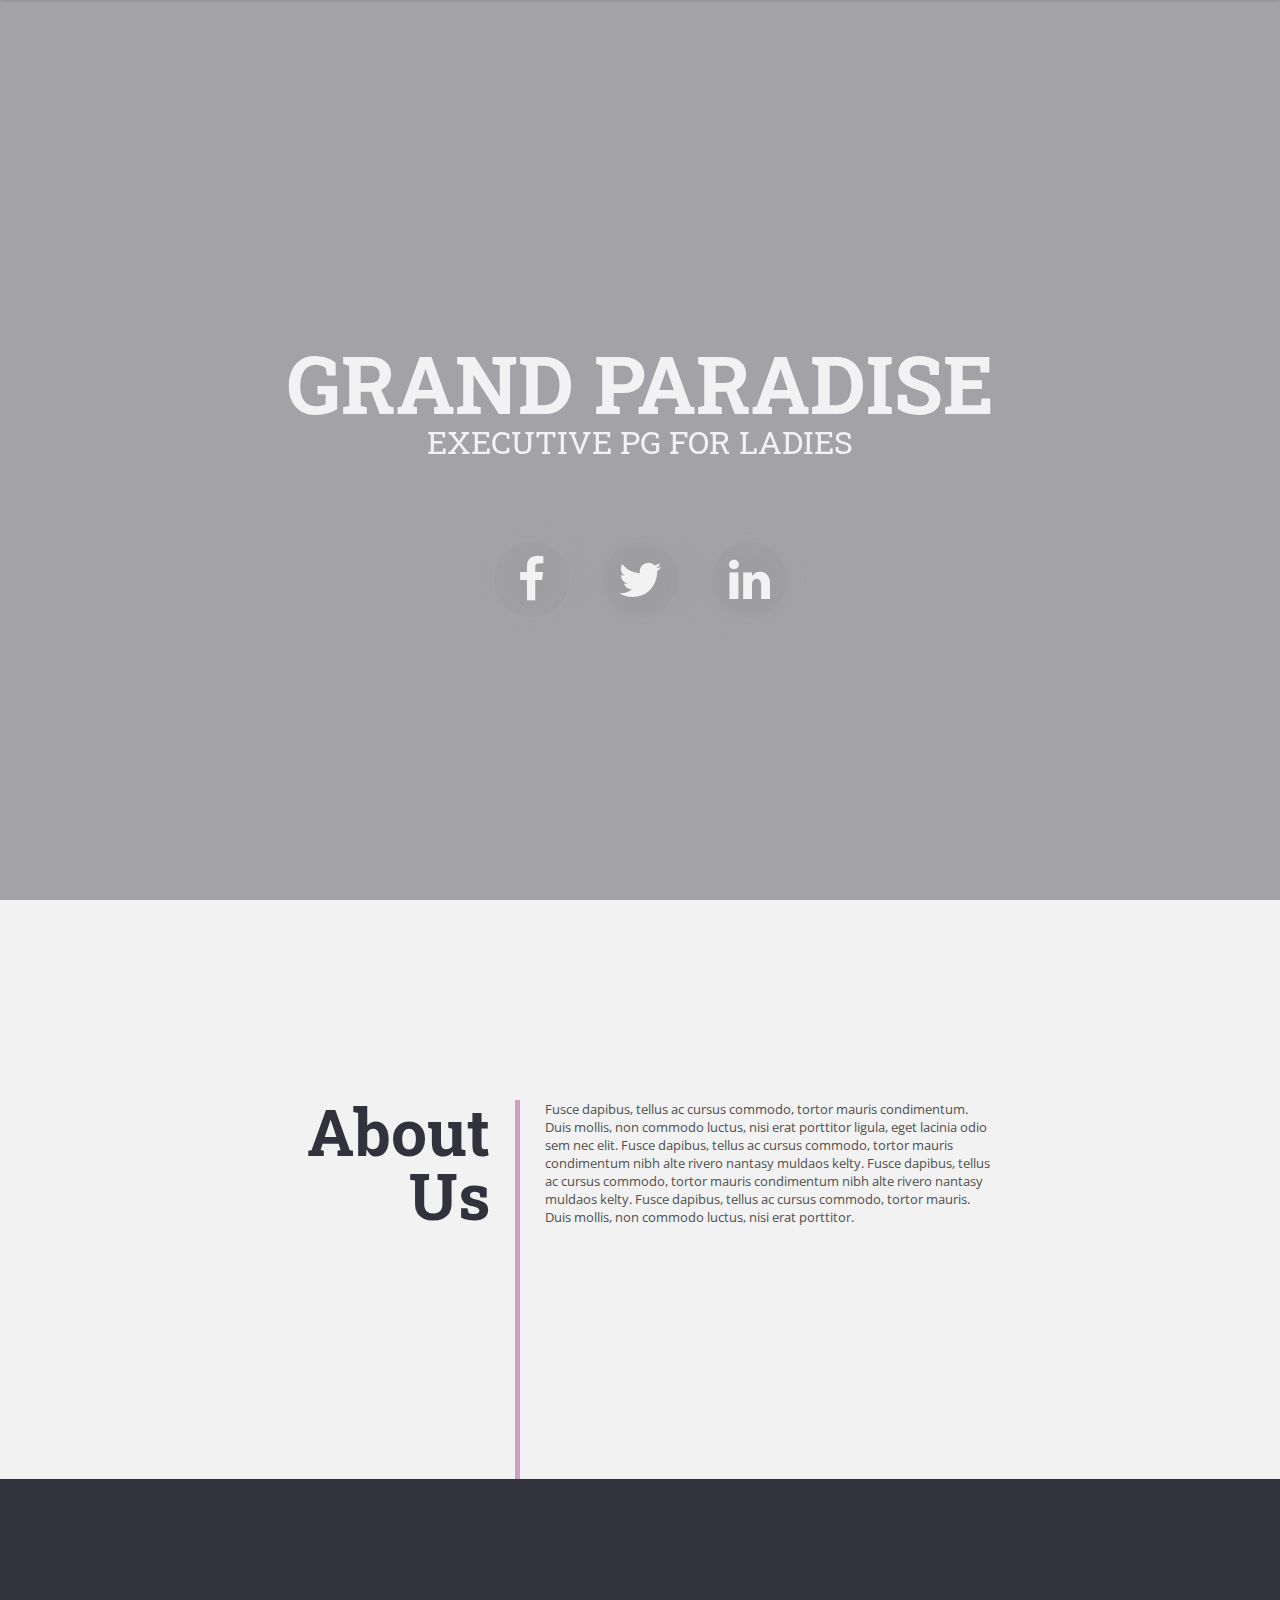
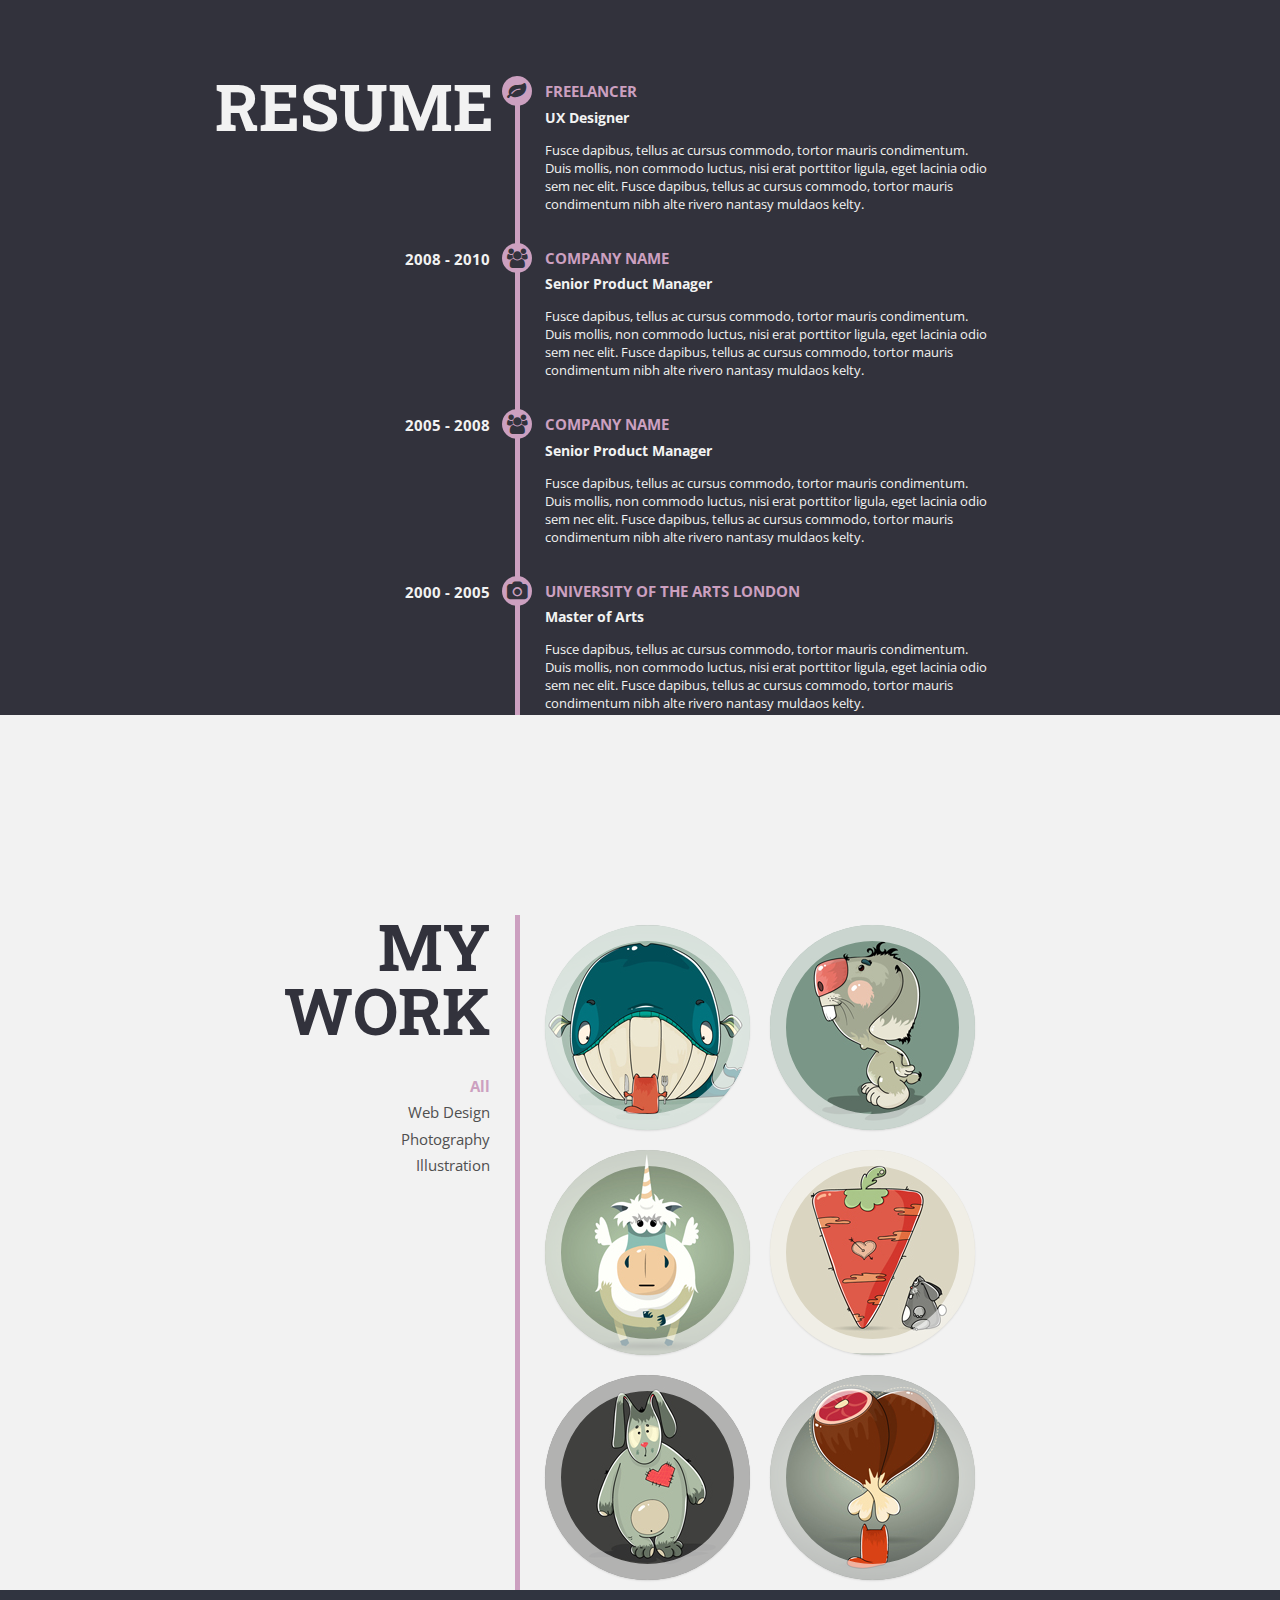
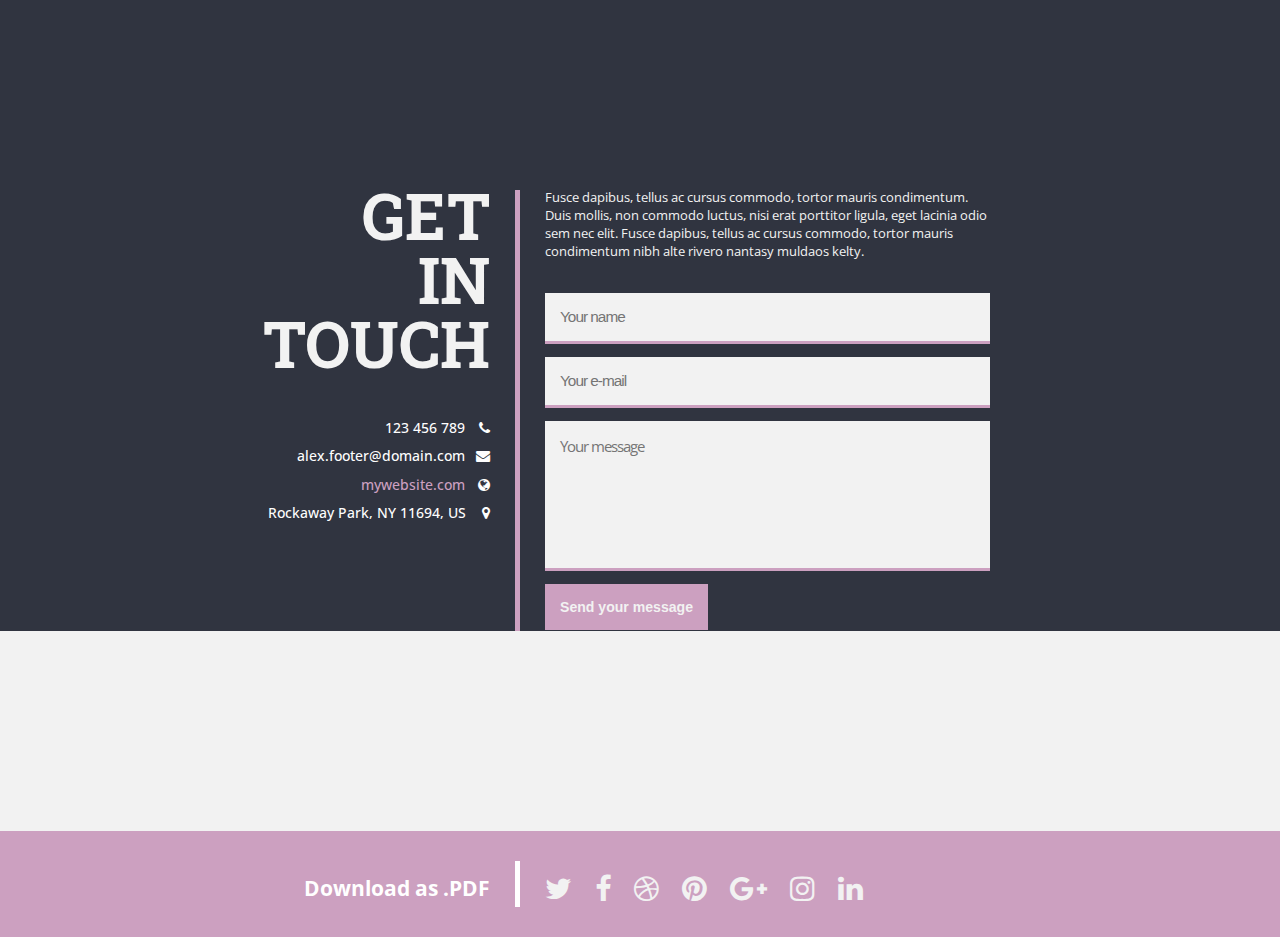
==== new-gen/index.html @ c18ddb71 "Changes" ====
<!DOCTYPE html PUBLIC "-//W3C//DTD XHTML 1.0 Transitional//EN" "http://www.w3.org/TR/xhtml1/DTD/xhtml1-transitional.dtd">
<html xmlns="http://www.w3.org/1999/xhtml">
  <head>
  <meta http-equiv="content-type" content="text/html; charset=windows-1250">
  <meta name="viewport" content="width=device-width, initial-scale=1.0, maximum-scale=1.0, user-scalable=no">
  <meta name="description" content="Personal profile page - ZikZak" />
  <meta name="keywords" content="profile, theme, css, html, jquery, transition, transform" />
  <meta name="robots" content="noindex, follow" />
  <title>Grand Paradise</title>

  <link id="pagestyle" rel='stylesheet' type='text/css' href='purple.css'/>   
  <link href='http://fonts.googleapis.com/css?family=Roboto+Slab:400,700' rel='stylesheet' type='text/css'>
  <link href='http://fonts.googleapis.com/css?family=Open+Sans:400,300,700' rel='stylesheet' type='text/css'>
  <link href="http://netdna.bootstrapcdn.com/font-awesome/4.0.3/css/font-awesome.css" rel="stylesheet">
  <link rel='stylesheet' type='text/css' href='magnific-popup/magnific-popup.css'/>  
  <link rel="stylesheet" type="text/css" href="css/style.css" />
	<link rel="stylesheet" type="text/css" href="css/common.css" />
  <link rel="stylesheet" type="text/css" href="css/animate.css" />
  <script type="text/javascript" src="http://code.jquery.com/jquery-1.9.1.js"></script>
  <script src="//ajax.googleapis.com/ajax/libs/jquery/1.9.1/jquery.min.js"></script> 
  <script type="text/javascript" src="http://code.jquery.com/ui/1.10.3/jquery-ui.js"></script>
  <script type='text/javascript' src="script.js"></script>  
  <script src="js/modernizr.custom.js"></script>
  <script type="text/javascript" src="js/modernizr.custom.79639.js"></script> 
  <script type="text/javascript" src="js/jquery.mixitup.min.js"></script>
  <script type='text/javascript' src='magnific-popup/jquery.magnific-popup.min.js'></script> 
  <script src="magnific-popup/jquery.magnific-popup.js"></script> 
  <script src="js/jquery.backstretch.min.js"></script>  
  <script type="text/javascript" src="https://maps.googleapis.com/maps/api/js?v=3.exp"></script>
  <script type="text/javascript">
            google.maps.event.addDomListener(window, 'load', init);
        
            function init() {
                var mapOptions = {
                    zoom: 11,
                    center: new google.maps.LatLng(40.578466,-73.840963),
                    scrollwheel: false, 

                    styles: [{stylers:[{hue:'#2c3e50'},{saturation:250}]},{featureType:'road',elementType:'geometry',stylers:[{lightness:50},{visibility:'simplified'}]},{featureType:'road',elementType:'labels',stylers:[{visibility:'off'}]}]
                };

                var mapElement = document.getElementById('map');

                var map = new google.maps.Map(mapElement, mapOptions);
                
                 var marker = new google.maps.Marker({
                            position: map.getCenter(),
                            map: map,
                            title: 'Click to zoom'
                            });
            }
  </script>
  <!--USE TO GOOGLE MAPS AND CHANGE YOUR GPS ON LINE 33. EXAMPLE FOR NEW YORK: 40.747257,-74.003906.-->

<style>
.changer {
border: 1px solid #FFFFFF;
width: 25px;
height: 25px;
outline: none;
margin: 2px;
cursor: pointer;
}
#settings {
  cursor: pointer;
  color: rgb(94, 94, 94);
}
#settings:hover {
  cursor: pointer;
  color: rgb(31, 31, 31);
  -webkit-transition: all 0.5s ease 0s;
  -moz-transition: all 0.5s ease 0s;
  -ms-transition: all 0.5s ease 0s;
  -o-transition: all 0.5s ease 0s;
  transition: all 0.5s ease 0s;  
}
.border_css {
  border: 1px solid #32323c !Important;
}
.border_css2 {
  border: 1px solid #FFFFFF !Important;
}
#buy {
  color: rgb(242, 242, 242);
}
#buy:hover {
  color: rgb(50, 50, 60);
  -webkit-transition: all 0.5s ease 0s;
  -moz-transition: all 0.5s ease 0s;
  -ms-transition: all 0.5s ease 0s;
  -o-transition: all 0.5s ease 0s;
  transition: all 0.5s ease 0s;  
}
#content {
  z-index: 0;
}
@media screen and (max-width: 900px) {


#header-headlines {
}

#buy {
  display: none;
}
}


</style>

  </head>   
<body>

  <div id="preloader">
      <div id="status">&nbsp;</div>
  </div>
    
  <div id="navigation">
    <div class="navigation-wrapper">
    <!--CHANGE YOUR NAME-->
    <span id="navigation-name">Grand Paradise</span>  
    <span id="item_1">About Us</span>
    <span id="item_2">Pricing</span>
    <span id="item_3">Gallery</span>
    <span id="item_4">Contact Us</span>
    </div>
  </div>
    <div id="form1" runat="server">
    <div id="header-headlines">
        
        <span>Grand Paradise</span>
        <!--CHANGE YOUR PROFESSION-->
        <p>Executive PG for Ladies</p>
    </div>   
        <div class="hi-icon-wrap hi-icon-effect-1 hi-icon-effect-1a">
        <!--CHANGE "#" TO YOUR TWITTER URL, FACEBOOK URL AND LINKEDIN URL-->
        <a href="#" class="hi-icon hi-icon-mobile"><i class="fa fa-facebook"></i></a>
        <a href="#" class="hi-icon hi-icon-screen"><i class="fa fa-twitter"></i></a>
        <a href="#" class="hi-icon hi-icon-earth"><i class="fa fa-linkedin"></i></a>
        </div>
    <div class="arrow animated bounce">
    <img width="20" height="20" alt="" src="[data-uri]" />
    </div>     
    <div id="header">   
        <div class="backstretch" id='home-screen'>
        <div id='overlay-black'></div>
        </div>
    </div>
    <div id="main">
        <div id="content">
          <div id="about">
            <div class="headlines" id="headlines-about">About <p>Us</p>
              
              <!-- <img id="my_photo" src="img/profile-photo.png"> -->
            </div>
            <!--CHANGE TEXT ABOUT YOU-->
            <div id="about-me-box">Fusce dapibus, tellus ac cursus commodo, tortor mauris condimentum. Duis mollis, non commodo luctus, nisi erat porttitor ligula, eget lacinia odio sem nec elit. Fusce dapibus, tellus ac cursus commodo, tortor mauris condimentum nibh alte rivero nantasy muldaos kelty. Fusce dapibus, tellus ac cursus commodo, tortor mauris condimentum nibh alte rivero nantasy muldaos kelty. Fusce dapibus, tellus ac cursus commodo, tortor mauris. Duis mollis, non commodo luctus, nisi erat porttitor.
              <!--HERE YOU CAN EDIT SKILLS. CHANGE ONLY TEXT BETWEEN <span>-->
              <!--THE VALUTE CHANGE IN FILE script.js-->
              <p class="skills-line" id="line-1"><span>Programming</span></p>
              <p class="skills-line" id="line-2"><span>Graphic Design</span></p>
              <p class="skills-line" id="line-3"><span>Wordpress</span></p> 
            </div>
          </div>     
        </div>
        <div id="content1">
            <div id="resume">
              <div class="headlines" id="headlines-resume">RESUME</div>
              <div id="resume-box">
                <div class="selection-resume">
                <div class="icons"><i class="fa fa-leaf"></i></div>
                <!--CHANGE YOUR EMPLOYMENT-->  
                <p class="company">Freelancer</p>
                <!--CHANGE YOUR STATUS--> 
                <p class="position">UX Designer</p>
                <!--CHANGE TEXT ABOUT EMPLOYMENT-->
                <p class="description">Fusce dapibus, tellus ac cursus commodo, tortor mauris condimentum. Duis mollis, non commodo luctus, nisi erat porttitor ligula, eget lacinia odio sem nec elit. Fusce dapibus, tellus ac cursus commodo, tortor mauris condimentum nibh alte rivero nantasy muldaos kelty.</p>
                </div>
                <div class="selection-resume">
                <div class="icons"><i class="fa fa-users"></i></div>
                <!--CHANGE YEAR--> 
                <div class="year">2008 - 2010</div> 
                <p class="company">Company Name</p>
                <p class="position">Senior Product Manager</p>
                <p class="description">Fusce dapibus, tellus ac cursus commodo, tortor mauris condimentum. Duis mollis, non commodo luctus, nisi erat porttitor ligula, eget lacinia odio sem nec elit. Fusce dapibus, tellus ac cursus commodo, tortor mauris condimentum nibh alte rivero nantasy muldaos kelty.</p>
                </div>
                <div class="selection-resume">
                <div class="icons"><i class="fa fa-users"></i></div>  
                <div class="year">2005 - 2008</div> 
                <p class="company">Company Name</p>
                <p class="position">Senior Product Manager</p>
                <p class="description">Fusce dapibus, tellus ac cursus commodo, tortor mauris condimentum. Duis mollis, non commodo luctus, nisi erat porttitor ligula, eget lacinia odio sem nec elit. Fusce dapibus, tellus ac cursus commodo, tortor mauris condimentum nibh alte rivero nantasy muldaos kelty.</p>
                </div>
                <!--IF YOU NEED NEXT EMPLOYMENT, COPY SELECTION START'S "DIV SELECTION-RESUME" ... -->
                <div class="selection-resume last-selection">
                <div class="icons"><i class="fa fa-camera"></i></div>  
                <div class="year">2000 - 2005</div>   
                <p class="company">University of the Arts London</p>
                <p class="position">Master of Arts</p>
                <p class="description last-description">Fusce dapibus, tellus ac cursus commodo, tortor mauris condimentum. Duis mollis, non commodo luctus, nisi erat porttitor ligula, eget lacinia odio sem nec elit. Fusce dapibus, tellus ac cursus commodo, tortor mauris condimentum nibh alte rivero nantasy muldaos kelty.</p>
                </div>
                <!--AND END HERE-->
              </div>  
            </div>
        </div>
        <div id="content2">
              <div id="work">
              <div class="headlines" id="headlines-portfolio">MY <p>WORK</p>
                <ul id='filter'>
                  <!--EDIT PORTFOLIO CATEGORY NAME'S BETWEEN <li> AND </li>. The data-filter="..." WILL FILTER THE PORTFOLIO BLOCKS WITH CLASS "mix ...". ALL WILL FILTER ALL THE PORTFOLIO BLOCKS. -->
                  <li class="filter" data-filter="all">All</li>
                  <li class="filter" data-filter="design">Web Design</li>   
                  <li class="filter" data-filter="photoghraphy">Photography</li>
                  <li class="filter" data-filter="illustration">Illustration</li>
                </ul> 
              </div>
              <div id='gallery'>
                <ul class="ch-grid" id='Grid'>
                	<li class="mix design">
                    <!--IMAGES ARE STORED IN THE FOLDER "IMAGES". THUMBNAILS ARE MARKED WITH A NUMBER 1 TO 6. ORIGINAL SIZE HAVE A NUMBER AND "X".-->
                    <a class="test-popup-link" href="images/1x.jpg">
          						<div class="ch-item ch-img-1">
          							<div class="ch-info">
                          <!--USE WHAT YOU HAVE. FOR EXAMPLE: NAME OF PHOTOGRAPHY AND CLIENT-->
          								<h3>Use what you have</h3>
          								<p>Client</p>
          							</div>
          						</div>
                    </a>
					        </li>
        					<li class="mix photoghraphy">
                    <a class="test-popup-link" href="images/2x.jpg">
          						<div class="ch-item ch-img-2">
          							<div class="ch-info">
          								<h3>Use what you have</h3>
          								<p>Personal</p>
          							</div>
          						</div>
                    </a>
        					</li>
        					<li class="mix illustration">
                    <a class="test-popup-link" href="images/3x.jpg">
          						<div class="ch-item ch-img-3">
          							<div class="ch-info">
          								<h3>Use what you have</h3>
          								<p>Client</p>
          							</div>
          						</div>
                    </a>  
        					</li>
                  <li class="mix illustration">
                    <a class="test-popup-link" href="images/4x.jpg">
                      <div class="ch-item ch-img-4">
                        <div class="ch-info">
                          <h3>Use what you have</h3>
                          <p>Personal</p>
                        </div>
                      </div>
                    </a> 
                  </li>
                  <li class="mix photoghraphy">
                    <a class="test-popup-link" href="images/5x.jpg">
                      <div class="ch-item ch-img-5">
                        <div class="ch-info">
                          <h3>Use what you have</h3>
                          <p>Client</p>
                        </div>
                      </div>
                    </a>  
                  </li>
                  <li class="mix design">
                    <a class="test-popup-link" href="images/6x.jpg">
                      <div class="ch-item ch-img-6">
                        <div class="ch-info">
                          <h3>Use what you have</h3>
                          <p>Personal</p>
                        </div>
                      </div>
                    </a>   
                  </li>
                </ul>  
              </div>
              </div>
        </div>
        <div id="content3">
            <div id="contact">
              <div class="headlines" id="headlines-contact">GET<p>IN</p><p>TOUCH</p>
                <div>
                  <!--CHANGE YOUR PHONE NUMBER-->
                  <p>123 456 789 <i class="fa fa-phone"></i></p>
                  <!--CHANGE YOUR EMAIL-->
                  <p>alex.footer@domain.com <i class="fa fa-envelope "></i></p>
                  <!--CHANGE YOUR WEBSITE-->
                  <p><a href="#">mywebsite.com</a> <i class="fa fa-globe  "></i></p>
                  <!--CHANGE YOUR ADRESS-->
                  <p>Rockaway Park, NY 11694, US <i class="fa fa-map-marker"></i></p>
                </div>
              </div>
              <div id="resume-box">
                <!--CHANGE TEXT ABOUT YOUR CONTACT-->
                <div class="selection-resume">
                Fusce dapibus, tellus ac cursus commodo, tortor mauris condimentum. Duis mollis, non commodo luctus, nisi erat porttitor ligula, eget lacinia odio sem nec elit. Fusce dapibus, tellus ac cursus commodo, tortor mauris condimentum nibh alte rivero nantasy muldaos kelty.
                </div>
                <div id='contact-form'>   
                <form id="contactform" method="post" name="contactform" action="">
                <p>
                <input class='input' type='text' name='name' class='input' placeholder='Your name'>
                </p>
                <p>
                <input class='input' type='text' name='email' class='input' placeholder='Your e-mail'>
                </p>
                <p>
                <textarea name="message" cols="88" rows="6" class="textarea" placeholder='Your message'></textarea>
                </p>
                <p id='p-submit'>
                <input id="submit"  type="submit" name="submit" value="Send your message" class="button">
                </p>
                <div id="success"></div>
                </form>  
                </div>
              </div>  
            </div>
        </div>
        <div id="map"></div>
        <div id="content4">
          <div id="selection-download">
          <!--CHANGE "#" - PASTE YOUR URL TO PDF FILE-->
          <div id="download"><a href="#">Download as .PDF</a></div>
          <div id="socila-complet">
            <!--CHANGE "#" TO YOUR TWITTER URL, FACEBOOK URL ETC.-->
            <a href="#"><i class="fa fa-twitter"></i></a>
            <a href="#"><i class="fa fa-facebook"></i></a>
            <a href="#"><i class="fa fa-dribbble"></i></a>
            <a href="#"><i class="fa fa-pinterest"></i></a>
            <a href="#"><i class="fa fa-google-plus"></i></a> 
            <a href="#"><i class="fa fa-instagram"></i></a>
            <a href="#"><i class="fa fa-linkedin"></i></a>
          </div>
          </div>
        </div>  
    </div>
    <p id="back-top">
		<a href="#top"><span><i class="fa fa-arrow-up"></i></span></a>
	  </p>    

    <script language="javascript">
        function autoResizeDiv()
        {
            document.getElementById('header').style.height = window.innerHeight +'px';
        }
        window.onresize = autoResizeDiv;
        autoResizeDiv();
    </script>

    <script type="text/javascript">
    $(function(){
     
    $('#Grid').mixitup();
     
    });
    </script>
    <script type="text/javascript">
            $(document).ready(function() {
            $('.test-popup-link').magnificPopup({type:'image', gallery:{enabled:true}}); 
            });
  </script>
  <script type="text/javascript">
        $(window).load(function() { 
            $('#status').fadeOut(); 
            $('#preloader').delay(350).fadeOut('slow'); 
            $('body').delay(350).css({'overflow':'visible'});
        })
</script> 
</body>
</html>
---- new-gen/purple.css ----
*, *:after, *:before {
  box-sizing: border-box;
}
#map *, #map *:before, #map *:after {
    -webkit-transform: none !important; 
}
html {
  -webkit-font-smoothing: antialiased;    
}
html body {
  overflow:hidden;
  overflow-y: auto !important;
  margin:0;
  font-family: 'Open Sans', sans-serif;
  color: #4f4f4f;                     
}
body {
  overflow: hidden;
}

#preloader {
    position: fixed;
    top:0;
    left:0;
    right:0;
    bottom:0;
    background-color:#F2F2F2; /* change if the mask should have another color then white */
    z-index:99; /* makes sure it stays on top */
}

#status {
    width:200px;
    height:200px;
    position:absolute;
    left:50%; /* centers the loading animation horizontally one the screen */
    top:50%; /* centers the loading animation vertically one the screen */
    background-image: URL(img/status.gif); /* path to your loading animation */
    background-repeat:no-repeat;
    background-position:center;
    margin:-100px 0 0 -100px; /* is width and height divided by two */
}
a
{
  text-decoration: none;
  color: #CCA0C0;
}
#navigation {
  position: fixed;
  top: 0;
  left: 0;
  z-index: 300;
  width: 100%;
  background-color: #CCA0C0;
  height: 60px;
  line-height: 60px;
  margin-top: -60px;
  box-shadow: 0 0 4px rgba(0, 0, 0, .2);
  color: #f2f2f2;
  opacity: 0.97;
  -webkit-transition: all 0.5s ease 0s;
  -moz-transition: all 0.5s ease 0s;
  -ms-transition: all 0.5s ease 0s;
  -o-transition: all 0.5s ease 0s;
  transition: all 0.5s ease 0s;
}
.navigation-wrapper {
  text-align: center;
}
#navigation-name {
  font-size: 2em;
  font-family: 'Roboto Slab', serif;
  padding-right: 23%;
  font-weight: 700;
  color: #32323C;
}
.navigation-wrapper span {
  padding-right: 15px;
  font-weight: 700;
}
#item_1:hover, #item_2:hover, #item_3:hover, #item_4:hover {
  color: #32323c !important;
  -webkit-transition: all 0.5s ease 0s;
  -moz-transition: all 0.5s ease 0s;
  -ms-transition: all 0.5s ease 0s;
  -o-transition: all 0.5s ease 0s;
  transition: all 0.5s ease 0s;
  cursor: pointer;
}
#home-screen {
  background-position: center center;
  background-size: cover;
  position: relative;
  background-attachment: fixed;
  left: 0;
  position: fixed;
  top: 0;
  width: 100%;
  height: 100%;
  background-repeat: no-repeat;
  background-attachment: scroll;
  text-align: center;
}
#overlay-black {
  background-color: #32323c;
  height: 100%;
  position: absolute;
  top: 0;
  width: 100%;
  opacity: 0.7;
}
#header-headlines {
  font-family: 'Roboto Slab', serif;
  color: #f2f2f2;
  text-align: center;
  z-index: 3;
  font-size: 5em;
  position: absolute;
  text-transform: uppercase;
  margin: 0 auto;
  width: 100%;
  font-weight: 700;
  margin-top: -120.5px;
  top: 50%;
  -moz-animation-iteration-count: 1 !important;
  -webkit-animation-iteration-count: 1 !important;
  -ms-animation-iteration-count: 1 !important;
  -o-animation-iteration-count: 1 !important;
  animation-iteration-count: 1 !important;
  -moz-animation-duration: 1s;
  -webkit-animation-duration: 1s;
  -ms-animation-duration: 1s;
  -o-animation-duration: 1s;
  animation-duration: 1s;
  -moz-animation-delay: 2s;
  -webkit-animation-delay: 2s;
  -ms-animation-delay: 2s;
  -o-animation-delay: 2s;
  animation-delay: 2s;   
}

#header-headlines p {
  font-size: .40em;
  font-weight: 400;
  line-height: .40em;
  margin: 0;
} 
#main {
  background: none repeat scroll 0 0 #f2f2f2;
  position: relative;
  width: 100%;
}
#content {
  background-color: #f2f2f2;
  padding: 200px 0px 0px 0px;
  position: relative;
  overflow: hidden;
  background-image: url(img/quote.png);
  overflow: hidden;
  z-index: 11;
  background-attachment: fixed;
  background-repeat: no-repeat;
  background-position: 56% 240px;
  -webkit-transition: all 0.8s ease 0s;
  -moz-transition: all 0.8s ease 0s;
  -ms-transition: all 0.8s ease 0s;
  -o-transition: all 0.8s ease 0s;
  transition: all 0.8s ease 0s;
}
#content img {
  border-radius: 90%;
  float: right;
  border: 3px solid #e8e9e8;
  margin-top: 25px;
}
.headlines {
  font-family: 'Roboto Slab', serif;
  font-weight: 700;
}
#headlines-about {
  font-size: 4em;
  line-height: 0px;
  text-align: right;
  width: 300px;
  float: left;
  padding-right: 25px;
  margin-top: 31px;
  color: #32323c;
}
#headlines-resume {
  font-size: 4em;
  color: #f2f2f2;
  text-align: center;
  margin-top: -15px;
  padding-right: 25px;
  float: left;
  width: 300px;
}
#headlines-portfolio {
  font-size: 4em;
  line-height: 0px;
  text-align: right;
  width: 300px;
  float: left;
  padding-right: 25px;
  margin-top: 31px;
  color: #32323c;
}
#headlines-contact {
  font-size: 4em;
  line-height: 0px;
  color: #f2f2f2;
  text-align: right;
  margin-top: 25px;
  padding-right: 25px;
  float: left;
  width: 300px;
}
#about-me-box {
  width: 480px;
  float: left;
  padding-left: 25px;
  border-left: 5px solid #CCA0C0;
  font-size: .8em;
}
.skills-line {
  background-color: #CCA0C0;
  margin-top: 35px;
  margin-left: -25px;
  color: #f2f2f2;
  line-height: 30px;
  /* background-image: linear-gradient(-30deg, #9BFFFC, #4cd2da);
  background-image: -moz-linear-gradient(-30deg, #4cd2da, #9BFFFC);
  background-image: -o-linear-gradient(-30deg, #9BFFFC, #4cd2da);
  background-image: -webkit-linear-gradient(-30deg, #4cd2da, #9BFFFC); */
  -webkit-transition: all 0.7s ease 0s;
  -moz-transition: all 0.7s ease 0s;
  -ms-transition: all 0.7s ease 0s;
  -o-transition: all 0.7s ease 0s;
  transition: all 0.7s ease 0s;
  white-space: nowrap;
}
.skills-line span {
  padding-left: 5px;
 } 
#line-1 {
  width: 0px;
  margin-top: 80px;
}
#line-2 {
  width: 0px
}
#line-3 {
  width: 0px
}
#content1 {
  background-image: url(img/work.png );
  background-color: #32323c;
  background-attachment: fixed;
  border: none;
  background-position: center center;
  padding: 200px 0px 0px 0px;
  position: relative;
  overflow: hidden;
  background-repeat: no-repeat;
  background-position: 56% 240px;
  -webkit-transition: all 0.8s ease 0s;
  -moz-transition: all 0.8s ease 0s;
  -ms-transition: all 0.8s ease 0s;
  -o-transition: all 0.8s ease 0s;
  transition: all 0.8s ease 0s;
}
#about, #resume, #work, #contact {
  width: 850px;
  margin: 0 auto;
}
#resume-box {
  width: 480px;
  float: left;
  padding-left: 25px;
  border-left: 5px solid #CCA0C0;
  font-size: .8em;
  color: #f2f2f2;
}
.selection-resume {
  margin-top: -2px;
  padding-bottom: 20px;
}
.icons {
  background-color: #CCA0C0;
  width: 30px;
  height: 30px;
  border-radius: 90%;
  float: left;
  margin-left: -43px;
  margin-top: -16px;
}
.selection-resume .fa {
  font-size: 1.5em;
  margin-top: 6px !important;
  margin-left: 5px;
  color: #32323c;
}
.year {
  font-size: 1.2em;
  margin-left: -140px;
  margin-top: -10px;
  position: absolute;
  color: #f2f2f2;
  font-weight: 700;
}
.company {
  color: #CCA0C0;
  font-size: 1.2em;
  font-weight: 700;
  line-height: 0px;
  text-transform: uppercase;
}
.position {
  font-weight: 700;
  font-size: 1.1em;
}
.last-description {
  margin-bottom: 0px;
}
.last-selection {
  padding-bottom: 3px;
}
#content2 {
  background-image: url(img/camera.png );
  background-color: #f2f2f2;
  background-attachment: fixed;
  border: none;
  background-position: center center;
  padding: 200px 0px 0px 0px;
  position: relative;
  overflow: hidden;
  background-repeat: no-repeat;
  background-position: 56% 240px;
  -webkit-transition: all 0.8s ease 0s;
  -moz-transition: all 0.8s ease 0s;
  -ms-transition: all 0.8s ease 0s;
  -o-transition: all 0.8s ease 0s;
  transition: all 0.8s ease 0s;
}
#gallery {
  width: 495px;
  float: left;
  padding-left: 15px;
  border-left: 5px solid #CCA0C0;
  font-size: .8em;
  min-height: 290px;
}
#filter {
  font-size: .24em;
  line-height: 1.7em;
  list-style: none;
  font-weight: 400;
  font-family: 'Open Sans', sans-serif;
}
.filter {
  cursor: pointer;
  color: #4f4f4f;
}
.filter:hover {
    color: #4cd2da;
    -webkit-transition: all 0.5s ease 0s;
    -moz-transition: all 0.5s ease 0s;
    -ms-transition: all 0.5s ease 0s;
    -o-transition: all 0.5s ease 0s;
    transition: all 0.5s ease 0s;
}
.filter.active {
    color: #CCA0C0;
    font-weight: 700;
}

.ch-info {
    background: rgba(204,160,192, 0.8) !important;
}

#Grid {
    display: inline-block;
    padding: 0px;
    margin: 0;
    max-width: 801px;
}
#Grid .mix{
    opacity: 0;
    display: none;
    background-color: transparent;
}
#Grid li {
  float: left;
}
#Grid img {
  border-radius: 90%;
  border: 3px solid #e8e9e8;
}
span.roll {
  background-color: #5adae2;
  height: 206px;
  position: absolute;
  width: 206px;
  z-index: 10;
  border-radius: 90%;
}
.roll i {
  font-size: 3em;
  color: black;
  margin-left: 84px;
  margin-top: 61px;
}
.caption {
  text-align: center;
  color: black;
  width: 150px;
  margin: 0 auto;
  margin-top: 12px;
}
#content3 {
  background-image: url(img/chat.png );
  background-color: #303440;
  background-attachment: fixed;
  border: none;
  background-position: center center;
  padding: 200px 0px 0px 0px;
  position: relative;
  overflow: hidden;
  background-repeat: no-repeat;
  background-position: 56% 240px;
  -webkit-transition: all 0.8s ease 0s;
  -moz-transition: all 0.8s ease 0s;
  -ms-transition: all 0.8s ease 0s;
  -o-transition: all 0.8s ease 0s;
  transition: all 0.8s ease 0s;
}
.input, textarea {
  background-color: #f2f2f2;
  border-bottom: 3px solid #CCA0C0;
  border-top: 0px;
  border-left: 0px;
  border-right: 0px;
  width: 445px;
  letter-spacing: -1px;
  outline: none;
  padding: 15px;
}
.input {
  font-size: 1.2em;
  color: #4f4f4f;
}
textarea {
  height: 150px;
  resize: none;
  font-size: 1.2em;
  color: #4f4f4f;
  font-family: 'Open Sans', sans-serif;
}
body {
    -webkit-text-size-adjust: none;
}
input, textarea {
    -webkit-appearance: none;
    border-radius: 0;
}
#submit {
  padding: 15px;
  border: 0px;
  background-color: #CCA0C0;
  color: #f2f2f2;
  font-weight: 700;
  font-size: 1.1em;
  outline: none;
}
#submit:hover {
  background-color: #f2f2f2;
  color: #CCA0C0;
  -webkit-transition: all 0.5s ease 0s;
  -moz-transition: all 0.5s ease 0s;
  -ms-transition: all 0.5s ease 0s;
  -o-transition: all 0.5s ease 0s;
  transition: all 0.5s ease 0s;
  cursor: pointer;
}
#p-submit {
  margin-bottom: 1px;
}
.headlines div {
  font-size: 0.22em;
  color: #fefefe;
  font-family: 'Open Sans', sans-serif;
  font-weight: 500;
}
.headlines div p {
  margin: 0px;
}
.fa-phone {
  padding-left: 10px;
}
.fa-envelope  {
  padding-left: 7px;
}
.fa-globe  {
  padding-left: 9px;
}
.fa-map-marker  {
  padding-left: 12px;
}
.email-erorr, .name-erorr, .message-erorr {
  position: relative;
  color: #CCA0C0;
  line-height: 16px;
}
.email-erorr {
  font-style: italic;   
}
.name-erorr {
   font-style: italic;   
}
.message-erorr {
   font-style: italic;   
}
#success {
  position: absolute;
  margin-top: -51px;
  margin-left: 185px;
}    
.success {
  height: 20px;
  width: 20px;
}
.success_message {
  color: #CCA0C0;
  font-style: italic;   
}
#map {
  width: 100%;
  height: 200px;
}
#content4 {
  background-color: #CCA0C0;
  padding: 30px 0px 30px 0px;
  color: #FFFFFF;
  position: relative;
  overflow: hidden;
}
#selection-download {
  width: 850px;
  margin: 0 auto;
}
#download {
  float: left;
  width: 300px;
  text-align: right;
  padding-right: 25px;
  font-weight: 700;
  padding-top: 13px;
  font-size: 1.3em;
}
#download a {
  color: #FFFFFF;
}
#download a:hover {
  color: #32323c;
  -webkit-transition: all 0.5s ease 0s;
  -moz-transition: all 0.5s ease 0s;
  -ms-transition: all 0.5s ease 0s;
  -o-transition: all 0.5s ease 0s;
  transition: all 0.5s ease 0s;
  cursor: pointer;
}
#socila-complet {
  font-size: 1.8em;
  padding-left: 25px;
  width: 450px;
  float: left;
  border-left: 5px solid;
  cursor: pointer;
}
#socila-complet i {
  padding-right: 15px;
  color: #f2f2f2;
}
#socila-complet i:hover {
  color: #32323c;
  -webkit-transition: all 0.5s ease 0s;
  -moz-transition: all 0.5s ease 0s;
  -ms-transition: all 0.5s ease 0s;
  -o-transition: all 0.5s ease 0s;
  transition: all 0.5s ease 0s;
  cursor: pointer;
}
#back-top {
	position: fixed;
	bottom: 10px;
  right: 1%;
}
#back-top a {
	display: block;
	text-align: center;
	font: 11px/100% Arial, Helvetica, sans-serif;
	text-transform: uppercase;
	text-decoration: none;
	color: #bbb;
	/* background color transition */
	-webkit-transition: 0.5s;
	-moz-transition: 0.5s;
	transition: 0.5s;
}
/* arrow icon (span tag) */
#back-top span {
	width: 36px;
	height: 35px;
	display: block;
	margin-bottom: 7px;
	background: #ddd no-repeat center center;
	/* rounded corners */
	-webkit-border-radius: 10px;
	-moz-border-radius: 10px;
	border-radius: 2px;
	/* background color transition */
	-webkit-transition: 0.5s;
	-moz-transition: 0.5s;
	transition: 0.5s;
  font-size: 2.4em;
  color: #FFF;
  opacity: 0.7;
}
#back-top i {
  margin-top: 4px;
}
#back-top a:hover span {
	background-color: #777;
}
/* SOCIAL ICONS */
.fa {
margin-top: 14px;
}
.hi-icon-wrap {
  text-align: center;
  margin: 0 auto;
  padding: 2em 0 3em;
  position: absolute;
  width: 100%; 
  z-index: 10;
  -webkit-perspective: 600;
  text-shadow: 0px 0px 50px rgb(82, 82, 82);
  top: 55%;
  -moz-animation-iteration-count: 1 !important;
  -webkit-animation-iteration-count: 1 !important;
  -ms-animation-iteration-count: 1 !important;
  -o-animation-iteration-count: 1 !important;
  animation-iteration-count: 1 !important;
  -moz-animation-duration: 1s;
  -webkit-animation-duration: 1s;
  -ms-animation-duration: 1s;
  -o-animation-duration: 1s;
  animation-duration: 1s;
  -moz-animation-delay: 3s;
  -webkit-animation-delay: 3s;
  -ms-animation-delay: 3s;
  -o-animation-delay: 3s;
  animation-delay: 3s;    
}

.hi-icon {
  display: inline-block;
  font-size: 0px;
  cursor: pointer;
  margin: 15px 15px;
  width: 75px;
  height: 75px;
  border-radius: 50%;
  text-align: center;
  position: relative;
  z-index: 1;
  color: #f2f2f2;
  font-family: FontAwesome;
  font-size: 3em;
}

.hi-icon:after {
  pointer-events: none;
  position: absolute;
  width: 100%;
  height: 100%;
  border-radius: 50%;
  content: '';
  -webkit-box-sizing: content-box; 
  -moz-box-sizing: content-box; 
  box-sizing: content-box;
}

.hi-icon:before {
  speak: none;
  font-size: 48px;
  line-height: 90px;
  font-style: normal;
  font-weight: normal;
  font-variant: normal;
  text-transform: none;
  display: block;
  -webkit-font-smoothing: antialiased;
}

/* Effect 1 */
.hi-icon-effect-1 .hi-icon {
  background: rgba(66, 60, 60, 0.1);
  -webkit-transition: background 0.2s, color 0.2s;
  -moz-transition: background 0.2s, color 0.2s;
  transition: background 0.2s, color 0.2s;
}

.hi-icon-effect-1 .hi-icon:after {
  top: -7px;
  left: -7px;
  padding: 7px;
  box-shadow: 0 0 0 4px #f2f2f2;
  -webkit-transition: -webkit-transform 0.2s, opacity 0.2s;
  -webkit-transform: scale(.8);
  -moz-transition: -moz-transform 0.2s, opacity 0.2s;
  -moz-transform: scale(.8);
  -ms-transform: scale(.8);
  transition: transform 0.2s, opacity 0.2s;
  transform: scale(.8);
  opacity: 0;
}

/* Effect 1a */
.no-touch .hi-icon-effect-1a .hi-icon:hover {
  color: #CCA0C0;
}

.no-touch .hi-icon-effect-1a .hi-icon:hover:after {
  -webkit-transform: scale(1);
  -moz-transform: scale(1);
  -ms-transform: scale(1);
  transform: scale(1);
  opacity: 1;
}

/* ARROW BOUNCE */

.arrow {
  position: absolute;
  bottom: 30px;
  left: 50%;
  margin-left:-10px;
  z-index: 299;
  cursor: pointer;
}
 
.bounce {
-webkit-animation-name: bounce;
-moz-animation-name: bounce;
-o-animation-name: bounce;
animation-name: bounce;
}
.animated{-webkit-animation-fill-mode:both;
-moz-animation-fill-mode:both;
-ms-animation-fill-mode:both;
-o-animation-fill-mode:both;
 
animation-iteration-count: infinite;
-moz-animation-iteration-count: infinite;
-webkit-animation-iteration-count: infinite;
 
animation-fill-mode:both;
-webkit-animation-duration:2s;
-moz-animation-duration:2s;
-ms-animation-duration:2s;
-o-animation-duration:2s;
animation-duration:2s;
}  
 
@-webkit-keyframes bounce {
0%, 20%, 50%, 80%, 100% {-webkit-transform: translateY(0);}	40% {-webkit-transform: translateY(-30px);}
60% {-webkit-transform: translateY(-15px);}
}
 
@-moz-keyframes bounce {
0%, 20%, 50%, 80%, 100% {-moz-transform: translateY(0);}
40% {-moz-transform: translateY(-30px);}
60% {-moz-transform: translateY(-15px);}
}
 
@-o-keyframes bounce {
0%, 20%, 50%, 80%, 100% {-o-transform: translateY(0);}
40% {-o-transform: translateY(-30px);}
60% {-o-transform: translateY(-15px);}
}
@keyframes bounce {
0%, 20%, 50%, 80%, 100% {transform: translateY(0);}
40% {transform: translateY(-30px);}
60% {transform: translateY(-15px);}
}

/* RESPONSIVE */

@media screen and (max-width: 650px) {

#home-screen {
  position: relative;
} 
#header-headlines {
  font-size: 3.5em;
  padding-left: 10px;
  padding-right: 10px;
  top: 50% !important;
  animation: mymove 0s ease-in;
  -webkit-animation: mymove 0s ease-in 1;
  -moz-animation: mymove 0s ease-in 1; 
  -o-animation: mymove 0s ease-in 1;
  -ms-animation: mymove 0s ease-in 1;  
}
#header-headlines p {
  line-height: .90em;
}
.hi-icon-wrap {
  display: none;
} 
#navigation-name {
  display: none;
}
.navigation-wrapper span {
  padding-right: 5px;
  font-size: 0.9em;
}
.arrow {
  bottom: 10px;
}
#main {
  background: none ;
  padding-left: 0px;
  padding-right: 0px;
}
#content, #content1, #content2, #content3 {
  background-image: none;
  padding: 100px 0px 100px 0px !important;
}
#about, #resume, #work, #contact, #selection-download {
  width: 85%;
  margin: 0 auto;
}
#headlines-about {
  text-align: center;
  padding: 0px;
  width: 100%;
} 
#headlines-resume {
  text-align: center;
  padding: 0px;
  width: 100%;
  padding-bottom: 20px;
}   
#headlines-portfolio {
  text-align: center;
  padding: 0px;
  width: 100%;
}   
#headlines-contact {
  text-align: center;
  padding: 0px;
  width: 100%;
} 
#content img {
  display: none;
}
#about-me-box {
  width: 100%;
}
#line-1 {
  margin-top: 25px;
}
#resume-box {
  width: 100%;
}
.icons {
  margin-top: -6px;
}
.company {
  line-height: 17px;
}
.year {
  display: none;
}  
#gallery {
  width: 100%;
}
#filter {
  display: none;
 } 
#Grid li {
  float: none;
}
.headlines div {
  padding-bottom: 35px;
  margin-top: -15px;
}
.input, textarea {
  width: 100%;
}
#submit {
  padding: 15px !important;
  border: 0px !important;
  background-color: #CCA0C0;
  color: #f2f2f2;
  font-weight: 700 !important;
  font-size: 1.1em !important;
  outline: none !important;
  border-radius: 0 !important;
}
#success {
  margin-top: 0px;
  margin-left: 0px;
}
#download {
  display: none;
} 
#socila-complet {
  width: 100%;
  text-align: center;
  padding-right: 10px;
} 

}  

@media screen and (min-width: 650px) and (max-width: 850px) {

#header-headlines {
  font-size: 3.5em;
  padding-left: 10px;
  padding-right: 10px;
  top: 50% !important;
  animation: mymove 0s ease-in;
  -webkit-animation: mymove 0s ease-in 1;
  -moz-animation: mymove 0s ease-in 1; 
  -o-animation: mymove 0s ease-in 1;
  -ms-animation: mymove 0s ease-in 1;  
}
#navigation-name {
  padding-right: 5%;
}
.hi-icon-wrap {
  top: 55% !important;
  animation: mymove 0s ease-in;
  -webkit-animation: mymove 0s ease-in 1;
  -moz-animation: mymove 0s ease-in 1; 
  -o-animation: mymove 0s ease-in 1;
  -ms-animation: mymove 0s ease-in 1;  
}
#header-headlines {
  top: 50%;
}
#about, #resume, #work, #contact, #selection-download {
  padding-left: 20px;
  width: 127%;
}
#about-me-box, #resume-box, #gallery  {
  width: 33%;
}
#line-1 {
  margin-top: 25px;
}
#content img {
  margin-top: 38px;
}
.input, textarea {
  width:100%;
}
}
---- new-gen/css/style.css ----
.ch-item {
	width: 100%;
	height: 100%;
	border-radius: 50%;
	position: relative;
	cursor: pointer;
	box-shadow: 
		inset 0 0 0 16px rgba(255,255,255,0.6),
		0 1px 2px rgba(0,0,0,0.1);
		
	-webkit-transition: all 0.4s ease-in-out;
	-moz-transition: all 0.4s ease-in-out;
	-o-transition: all 0.4s ease-in-out;
	-ms-transition: all 0.4s ease-in-out;
	transition: all 0.4s ease-in-out;
}

.ch-img-1 { 
	background-image: url(../images/1.jpg);
}

.ch-img-2 { 
	background-image: url(../images/2.jpg);
}

.ch-img-3 { 
	background-image: url(../images/3.jpg);
}

.ch-img-4 { 
	background-image: url(../images/4.jpg);
}

.ch-img-5 { 
	background-image: url(../images/5.jpg);
}

.ch-img-6 { 
	background-image: url(../images/6.jpg);
}
.ch-info {
	position: absolute;
	background: rgba(63,147,147, 0.8);
	width: inherit;
	height: inherit;
	border-radius: 50%;
	opacity: 0;
	
	-webkit-transition: all 0.4s ease-in-out;
	-moz-transition: all 0.4s ease-in-out;
	-o-transition: all 0.4s ease-in-out;
	-ms-transition: all 0.4s ease-in-out;
	transition: all 0.4s ease-in-out;
	
	-webkit-transform: scale(0);
	-moz-transform: scale(0);
	-o-transform: scale(0);
	-ms-transform: scale(0);
	transform: scale(0);
	
	-webkit-backface-visibility: hidden;

}

.ch-info h3 {
	color: #fff;
	text-transform: uppercase;
	letter-spacing: 2px;
	font-size: 22px;
	margin: 0 30px;
	padding: 45px 0 8px 0;
	font-family: 'Open Sans', Arial, sans-serif;
	text-shadow: 
		0 0 1px #fff, 
		0 1px 2px rgba(0,0,0,0.3);
}

.ch-info p {
	color: #fff;
	padding: 10px 5px;
	font-style: italic;
	margin: 0 30px;
	font-size: 12px;
	border-top: 1px solid rgba(255,255,255,0.5);
	opacity: 0;
	-webkit-transition: all 1s ease-in-out 0.4s;
	-moz-transition: all 1s ease-in-out 0.4s;
	-o-transition: all 1s ease-in-out 0.4s;
	-ms-transition: all 1s ease-in-out 0.4s;
	transition: all 1s ease-in-out 0.4s;
}

.ch-info p a {
	display: block;
	color: #fff;
	color: rgba(255,255,255,0.7);
	font-style: normal;
	font-weight: 700;
	text-transform: uppercase;
	font-size: 11px;
	letter-spacing: 1px;
	padding-top: 0px;
	font-family: 'Open Sans', Arial, sans-serif;
}

.ch-info p a:hover {
	color: #fff222;
	color: rgba(255,242,34, 0.8);
}

.ch-item:hover {
	box-shadow: 
		inset 0 0 0 1px rgba(255,255,255,0.1),
		0 1px 2px rgba(0,0,0,0.1);
}
.ch-item:hover .ch-info {
	-webkit-transform: scale(1);
	-moz-transform: scale(1);
	-o-transform: scale(1);
	-ms-transform: scale(1);
	transform: scale(1);
	opacity: 1;
}

.ch-item:hover .ch-info p {
	opacity: 1;
}
---- new-gen/css/common.css ----
.ch-grid {
	margin: 20px 0 0 0;
	padding: 0;
	list-style: none;
	display: block;
	text-align: center;
	width: 100%;
}

.ch-grid:after,
.ch-item:before {
	content: '';
    display: table;
}

.ch-grid:after {
	clear: both;
}

.ch-grid li {
	width: 205px;
	height: 205px;
	display: inline-block;
	margin: 10px;
}
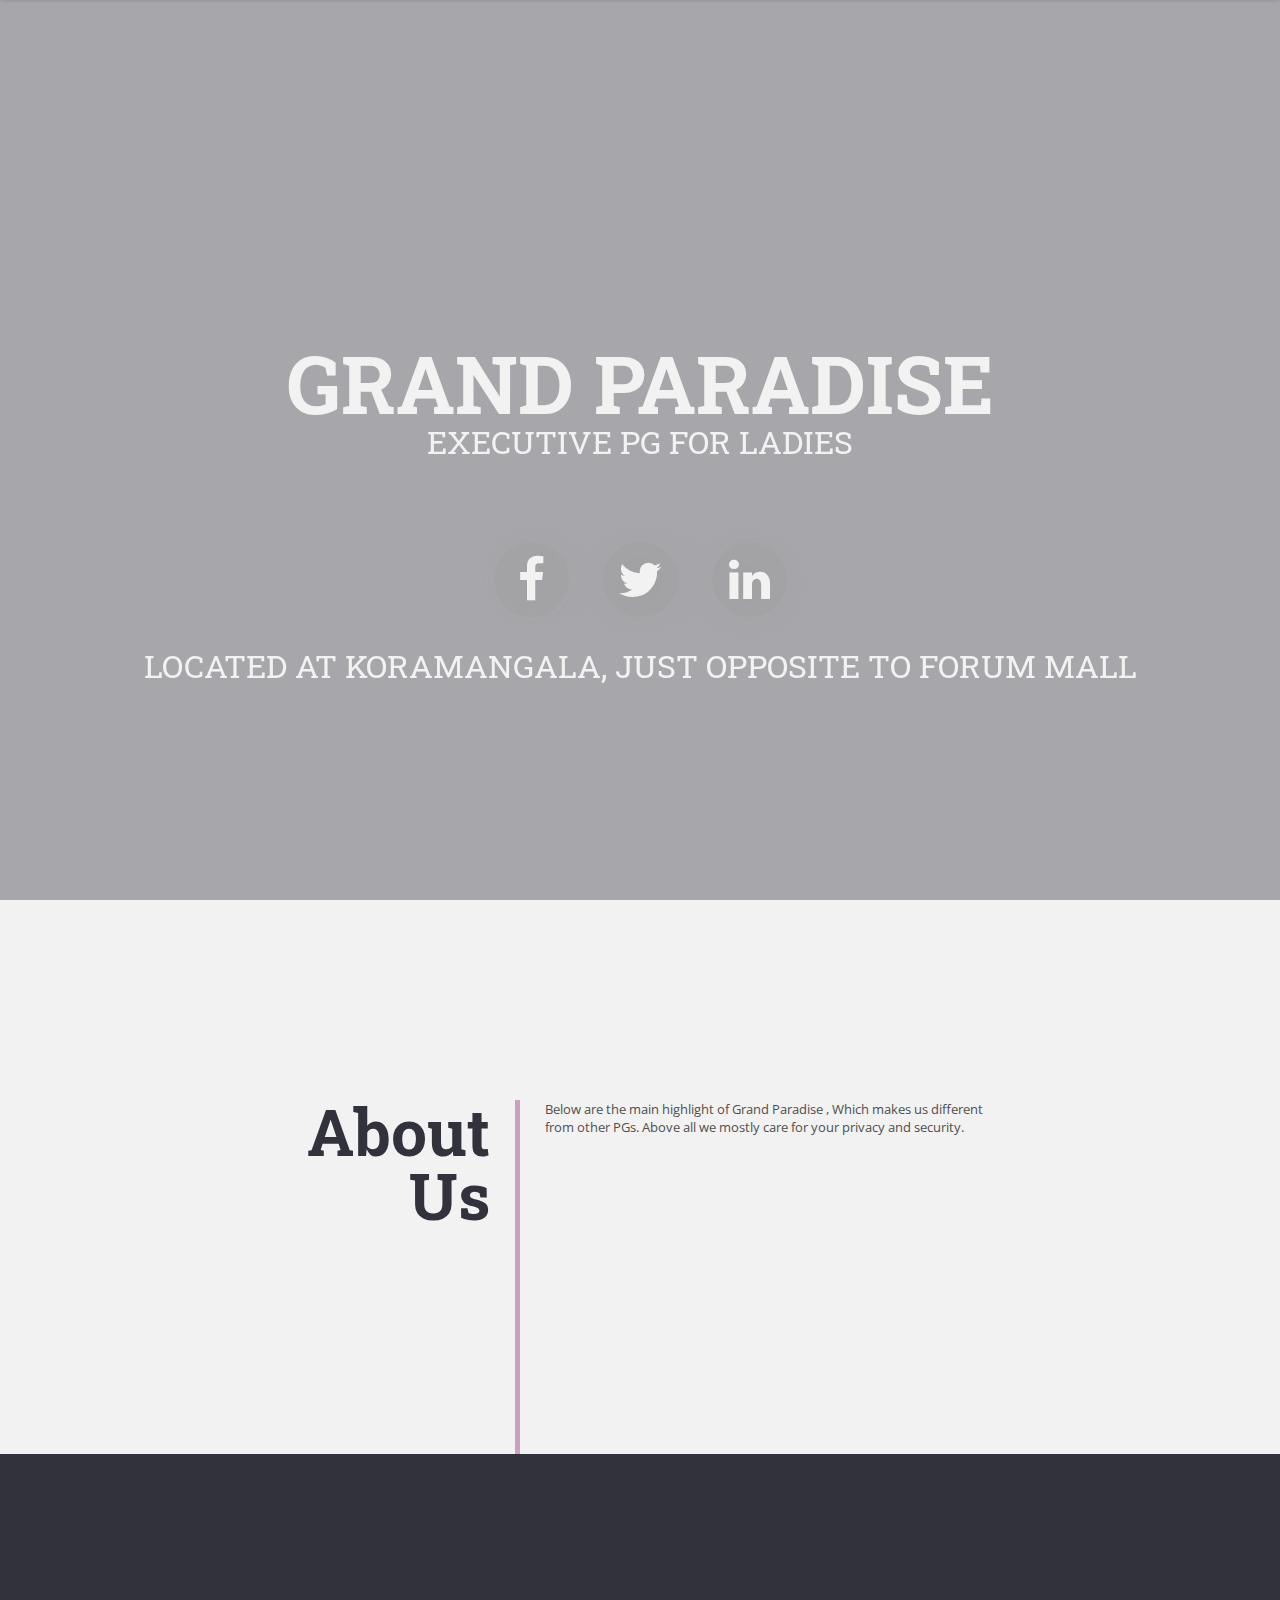
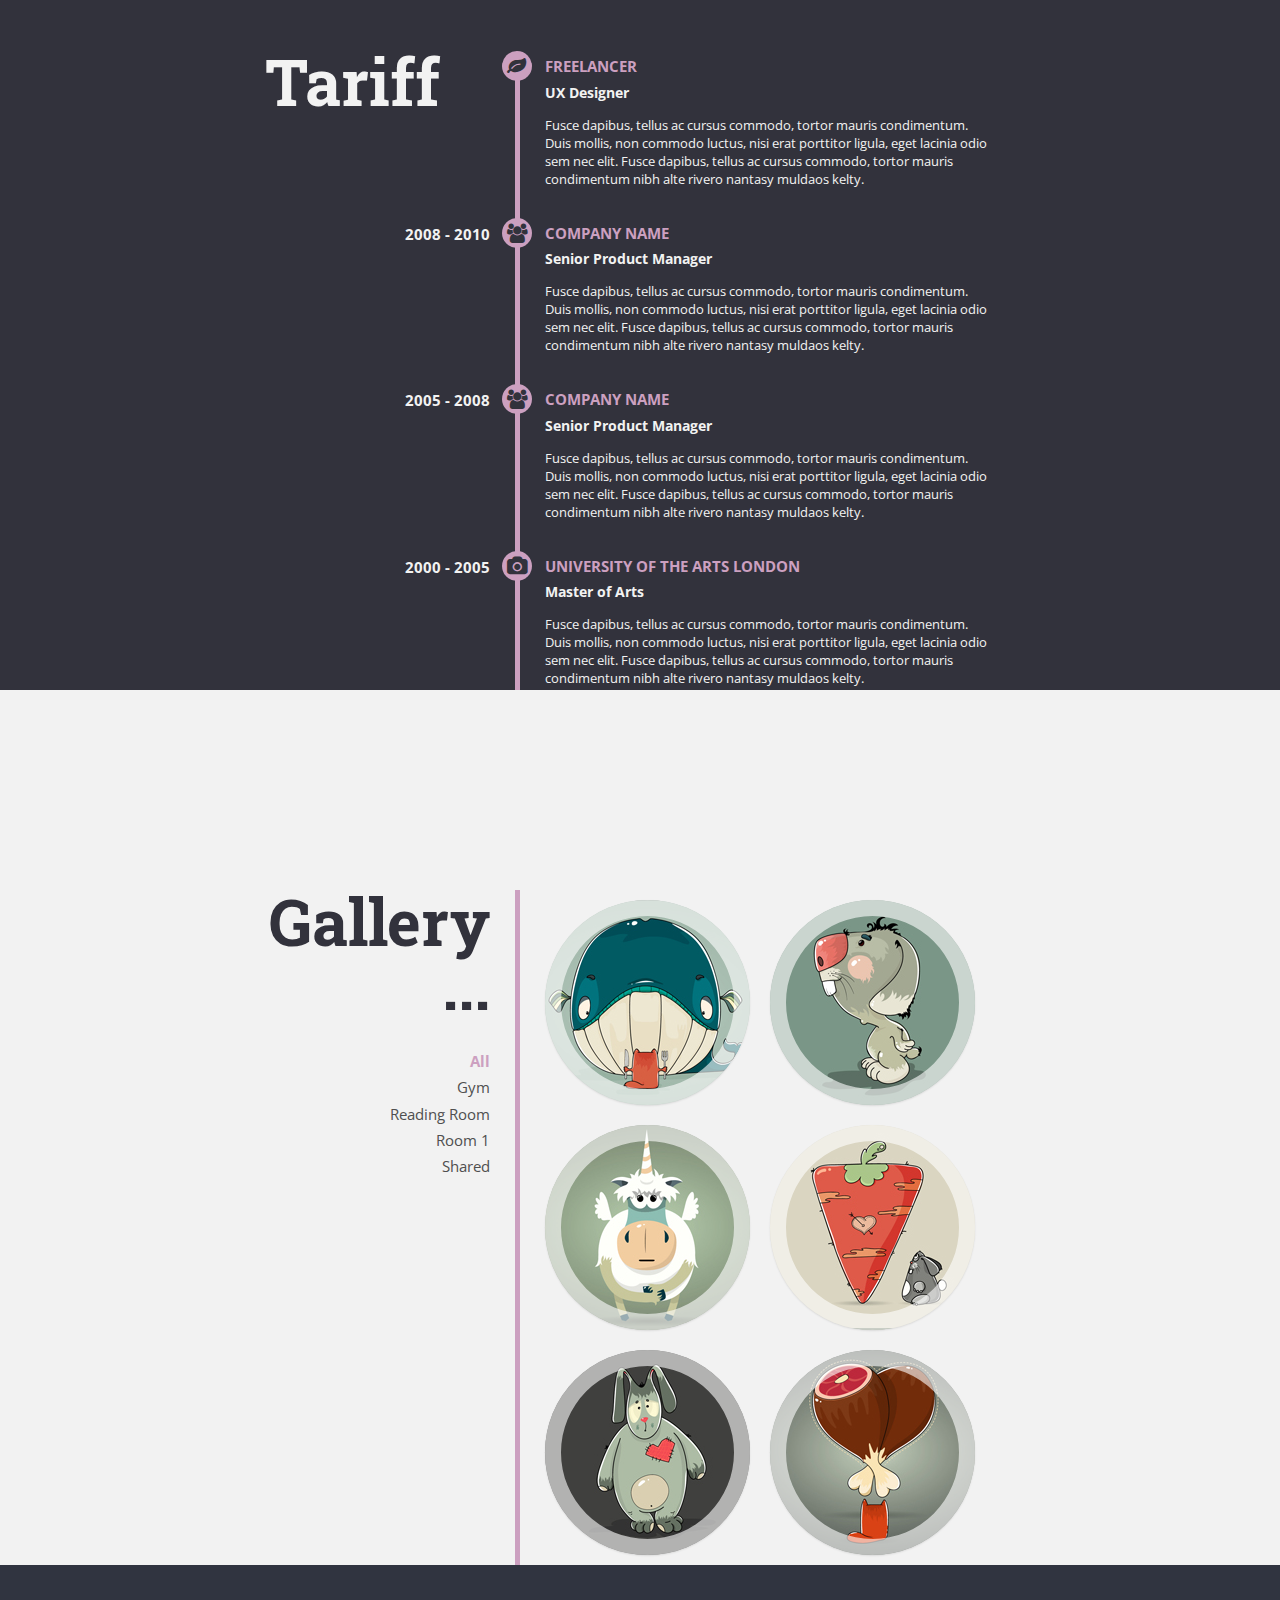
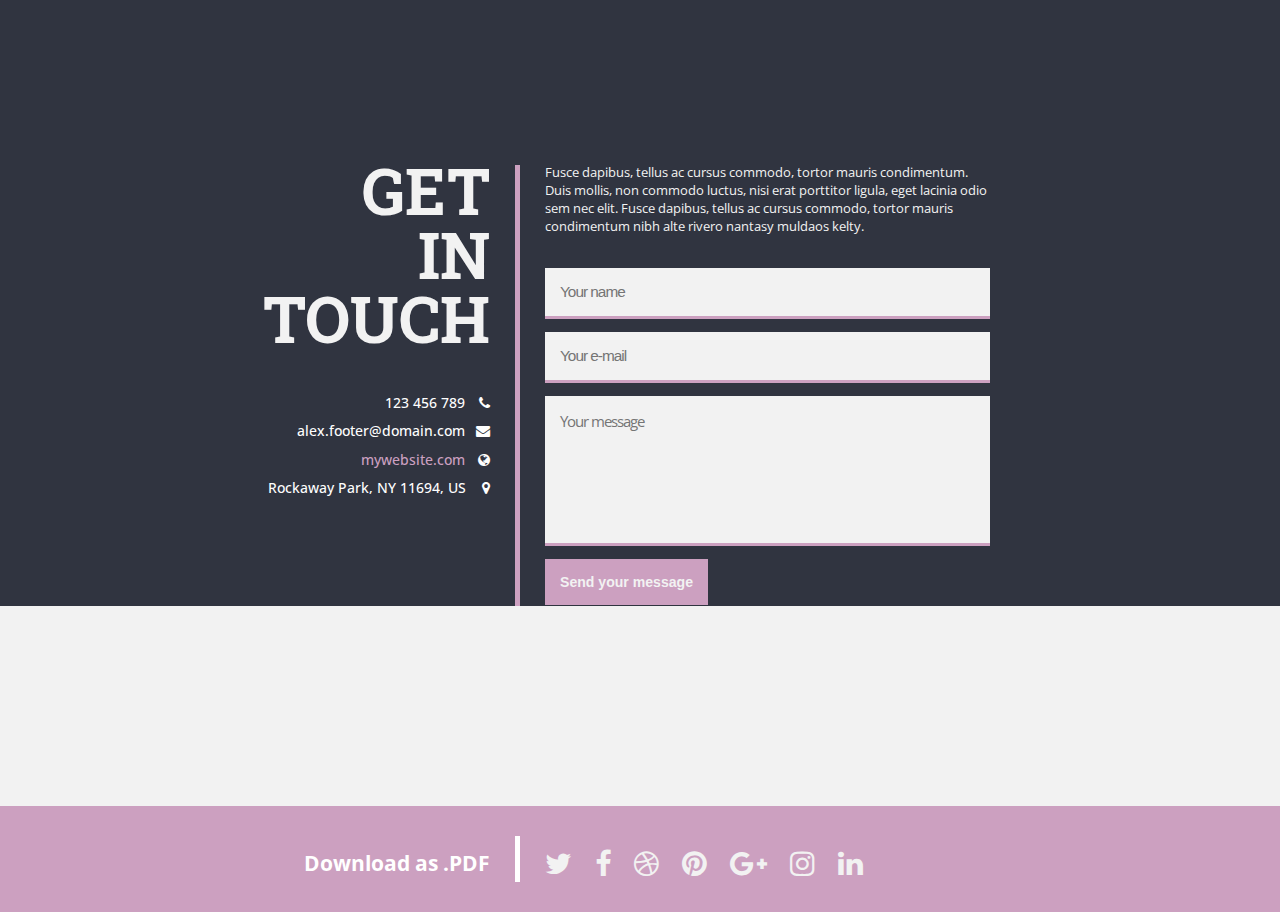
==== commit 0b75c695: "Updates" ====
--- a/new-gen/index.html
+++ b/new-gen/index.html
@@ -33,7 +33,7 @@
             function init() {
                 var mapOptions = {
                     zoom: 11,
-                    center: new google.maps.LatLng(40.578466,-73.840963),
+                    center: new google.maps.LatLng(12.934306, 77.610642),
                     scrollwheel: false, 
 
                     styles: [{stylers:[{hue:'#2c3e50'},{saturation:250}]},{featureType:'road',elementType:'geometry',stylers:[{lightness:50},{visibility:'simplified'}]},{featureType:'road',elementType:'labels',stylers:[{visibility:'off'}]}]
@@ -120,7 +120,7 @@
     <!--CHANGE YOUR NAME-->
     <span id="navigation-name">Grand Paradise</span>  
     <span id="item_1">About Us</span>
-    <span id="item_2">Pricing</span>
+    <span id="item_2">Tariff</span>
     <span id="item_3">Gallery</span>
     <span id="item_4">Contact Us</span>
     </div>
@@ -130,7 +130,8 @@
         
         <span>Grand Paradise</span>
         <!--CHANGE YOUR PROFESSION-->
-        <p>Executive PG for Ladies</p>
+        <p>Executive PG for Ladies</p><br></br>
+        <p><span>Located at koramangala, Just opposite to forum mall<span></p>
     </div>   
         <div class="hi-icon-wrap hi-icon-effect-1 hi-icon-effect-1a">
         <!--CHANGE "#" TO YOUR TWITTER URL, FACEBOOK URL AND LINKEDIN URL-->
@@ -154,18 +155,21 @@
               <!-- <img id="my_photo" src="img/profile-photo.png"> -->
             </div>
             <!--CHANGE TEXT ABOUT YOU-->
-            <div id="about-me-box">Fusce dapibus, tellus ac cursus commodo, tortor mauris condimentum. Duis mollis, non commodo luctus, nisi erat porttitor ligula, eget lacinia odio sem nec elit. Fusce dapibus, tellus ac cursus commodo, tortor mauris condimentum nibh alte rivero nantasy muldaos kelty. Fusce dapibus, tellus ac cursus commodo, tortor mauris condimentum nibh alte rivero nantasy muldaos kelty. Fusce dapibus, tellus ac cursus commodo, tortor mauris. Duis mollis, non commodo luctus, nisi erat porttitor.
+            <div id="about-me-box">Below are the main highlight of Grand Paradise
+            , Which makes us different from other PGs. Above all we mostly care
+            for your privacy and security.
               <!--HERE YOU CAN EDIT SKILLS. CHANGE ONLY TEXT BETWEEN <span>-->
               <!--THE VALUTE CHANGE IN FILE script.js-->
-              <p class="skills-line" id="line-1"><span>Programming</span></p>
-              <p class="skills-line" id="line-2"><span>Graphic Design</span></p>
-              <p class="skills-line" id="line-3"><span>Wordpress</span></p> 
+              <p class="skills-line" id="line-1"><span>Multy Gym</span></p>
+              <p class="skills-line" id="line-2"><span>Reading Room</span></p>
+              <p class="skills-line" id="line-3"><span>Homely Mess</span></p> 
+              <p class="skills-line" id="line-3"><span>Laundry</span></p> 
             </div>
           </div>     
         </div>
         <div id="content1">
             <div id="resume">
-              <div class="headlines" id="headlines-resume">RESUME</div>
+              <div class="headlines" id="headlines-resume">Tariff</div>
               <div id="resume-box">
                 <div class="selection-resume">
                 <div class="icons"><i class="fa fa-leaf"></i></div>
@@ -205,13 +209,14 @@
         </div>
         <div id="content2">
               <div id="work">
-              <div class="headlines" id="headlines-portfolio">MY <p>WORK</p>
+              <div class="headlines" id="headlines-portfolio">Gallery<p>...</p>
                 <ul id='filter'>
                   <!--EDIT PORTFOLIO CATEGORY NAME'S BETWEEN <li> AND </li>. The data-filter="..." WILL FILTER THE PORTFOLIO BLOCKS WITH CLASS "mix ...". ALL WILL FILTER ALL THE PORTFOLIO BLOCKS. -->
                   <li class="filter" data-filter="all">All</li>
-                  <li class="filter" data-filter="design">Web Design</li>   
-                  <li class="filter" data-filter="photoghraphy">Photography</li>
-                  <li class="filter" data-filter="illustration">Illustration</li>
+                  <li class="filter" data-filter="design">Gym</li>   
+                  <li class="filter" data-filter="photoghraphy">Reading Room</li>
+                  <li class="filter" data-filter="illustration">Room 1</li>
+                  <li class="filter" data-filter="illustration">Shared</li>
                 </ul> 
               </div>
               <div id='gallery'>
